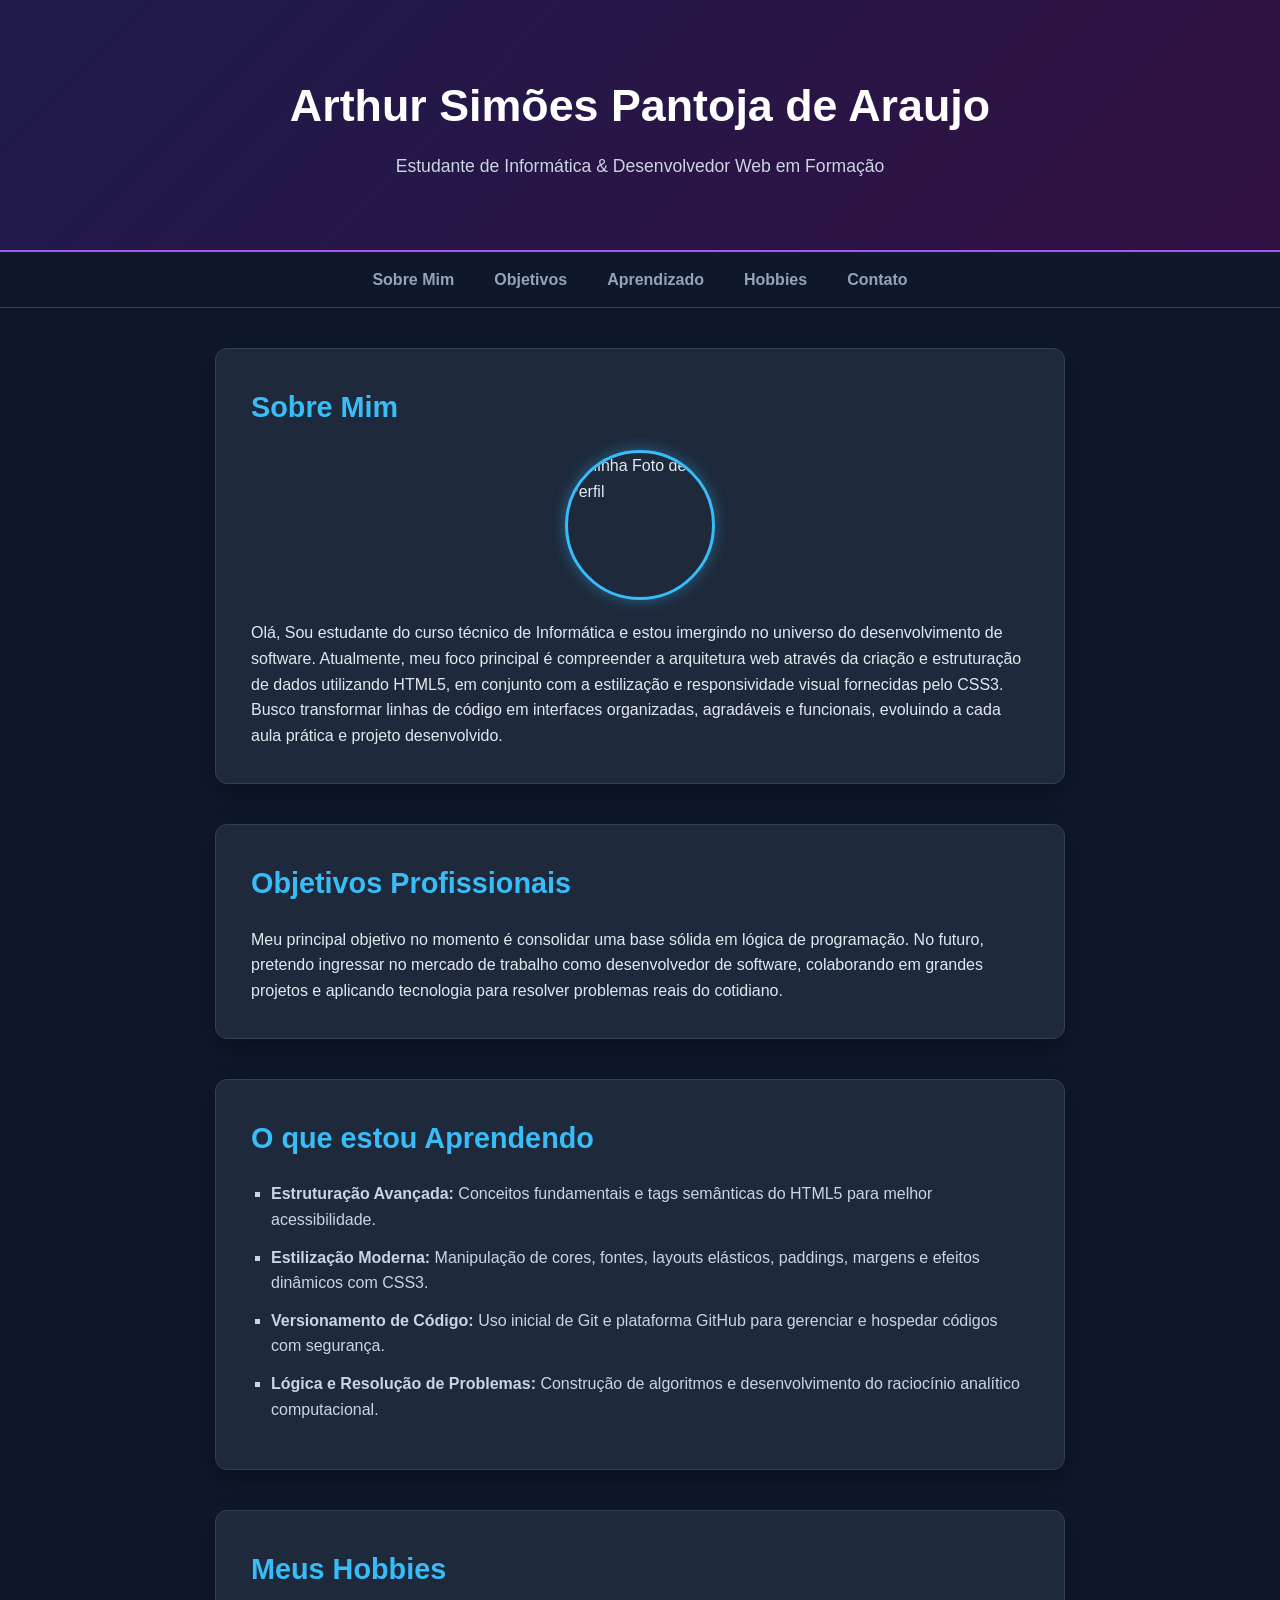
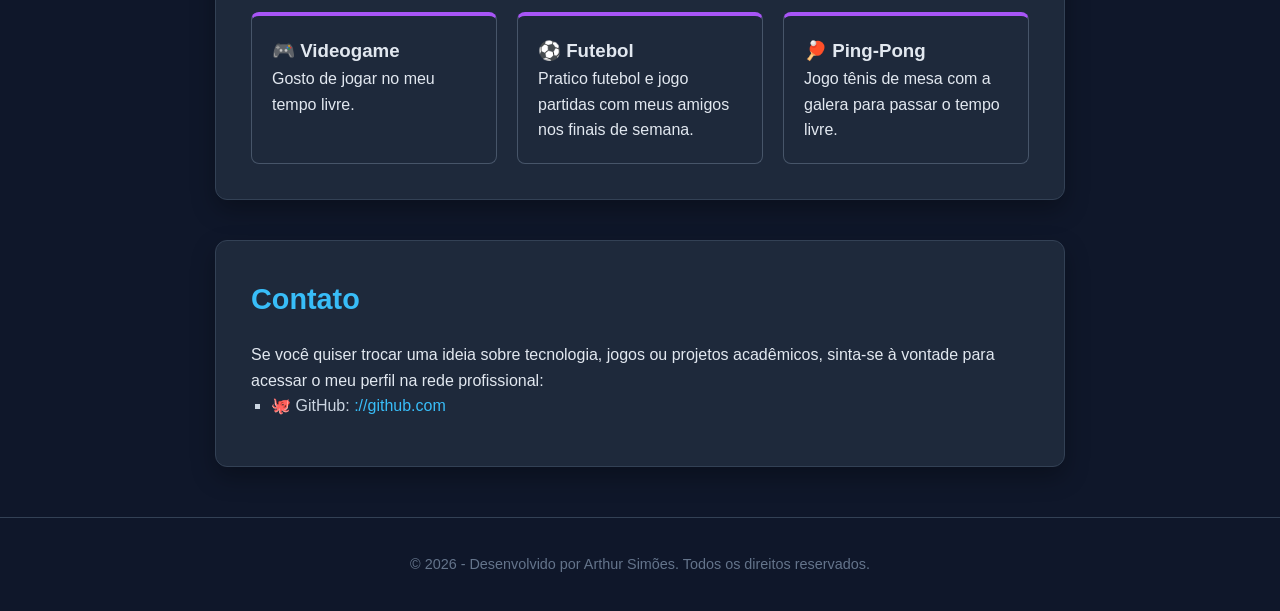
==== Portfólio pessoal/portfolio.html @ a0934bb7 "Salvando e atualizando arquivos" ====
<!DOCTYPE html>
<html lang="pt-BR">
<head>
    <meta charset="UTF-8">
    <meta name="viewport" content="width=device-width, initial-scale=1.0">
    <title>Portfólio Profissional | Arthur Simões</title>
    <!-- Vincula o arquivo HTML ao arquivo de estilização externa CSS -->
    <link rel="stylesheet" href="style.css">
</head>
<body>

    <!-- Cabeçalho Principal do Site -->
    <header>
        <h1>Arthur Simões Pantoja de Araujo</h1>
        <p>Estudante de Informática & Desenvolvedor Web em Formação</p>
    </header>

    <!-- Menu de Navegação Global -->
    <nav>
        <ul>
            <li><a href="#sobre">Sobre Mim</a></li>
            <li><a href="#objetivos">Objetivos</a></li>
            <li><a href="#aprendizado">Aprendizado</a></li>
            <li><a href="#hobbies">Hobbies</a></li>
            <li><a href="#contato">Contato</a></li>
        </ul>
    </nav>

    <!-- Conteúdo Principal do Portfólio -->
    <main>
        
        <!-- Seção: Sobre Mim -->
        <section id="sobre">
            <h2>Sobre Mim</h2>
            <img src="https://png.pngtree.com/png-vector/20240805/ourmid/pngtree-freelancer-software-developer-programmer-coder-illustrator-png-image_13076689.png" alt="Minha Foto de Perfil" class="foto-perfil">
            <p>Olá, Sou estudante do curso técnico de Informática e estou imergindo no universo do desenvolvimento de software. Atualmente, meu foco principal é compreender a arquitetura web através da criação e estruturação de dados utilizando HTML5, em conjunto com a estilização e responsividade visual fornecidas pelo CSS3.</p>
            <p>Busco transformar linhas de código em interfaces organizadas, agradáveis e funcionais, evoluindo a cada aula prática e projeto desenvolvido.</p>
        </section>

        <!-- Seção: Objetivos Profissionais -->
        <section id="objetivos">
            <h2>Objetivos Profissionais</h2>
            <p>Meu principal objetivo no momento é consolidar uma base sólida em lógica de programação. No futuro, pretendo ingressar no mercado de trabalho como desenvolvedor de software, colaborando em grandes projetos e aplicando tecnologia para resolver problemas reais do cotidiano.</p>
        </section>

        <!-- Seção: Conhecimentos em Foco -->
        <section id="aprendizado">
            <h2>O que estou Aprendendo</h2>
            <ul class="lista-habilidades">
                <li><strong>Estruturação Avançada:</strong> Conceitos fundamentais e tags semânticas do HTML5 para melhor acessibilidade.</li>
                <li><strong>Estilização Moderna:</strong> Manipulação de cores, fontes, layouts elásticos, paddings, margens e efeitos dinâmicos com CSS3.</li>
                <li><strong>Versionamento de Código:</strong> Uso inicial de Git e plataforma GitHub para gerenciar e hospedar códigos com segurança.</li>
                <li><strong>Lógica e Resolução de Problemas:</strong> Construção de algoritmos e desenvolvimento do raciocínio analítico computacional.</li>
            </ul>
        </section>

        <!-- Seção: Projetos Acadêmicos -->
        

            </div>
        </section>

        <!-- Seção: Hobbies -->
        <section id="hobbies">
            <h2>Meus Hobbies</h2>
            <div class="card-container">
                
                <div class="card">
                    <h3>🎮 Videogame</h3>
                    <p>Gosto de jogar no meu tempo livre.</p>
                </div>

                <div class="card">
                    <h3>⚽ Futebol</h3>
                    <p>Pratico futebol e jogo partidas com meus amigos nos finais de semana.</p>
                </div>

                <div class="card">
                    <h3>🏓 Ping-Pong</h3>
                    <p>Jogo tênis de mesa com a galera para passar o tempo livre.</p>
                </div>

            </div>
        </section>

        <!-- Seção: Contato -->
        <section id="contato">
            <h2>Contato</h2>
            <p>Se você quiser trocar uma ideia sobre tecnologia, jogos ou projetos acadêmicos, sinta-se à vontade para acessar o meu perfil na rede profissional:</p>
            <ul class="lista-habilidades">
                <!-- LINK ATUALIZADO: Agora aponta corretamente para o seu perfil pessoal -->
                <li>🐙 GitHub: <a href="https://github.com" target="_blank" style="color: #38bdf8; text-decoration: none;">://github.com</a></li>
            </ul>
        </section>

    </main>

    <!-- Rodapé da Página -->
    <footer>
        <p>&copy; 2026 - Desenvolvido por Arthur Simões. Todos os direitos reservados.</p>
    </footer>

</body>
</html>
---- Portfólio pessoal/style.css ----
/* ==========================================================================
   1. ESTILIZAÇÃO GERAL DA PÁGINA (CONFIGURAÇÕES GLOBAIS)
   ========================================================================== */

/* Importação da fonte Google Fonts 'Inter' para um design moderno e profissional */
@import url('https://googleapis.com');

/* Reset de margens e preenchimentos padrão do navegador para evitar bugs no layout */
* {
    margin: 0;
    padding: 0;
    box-sizing: border-box; /* Garante que bordas e preenchimentos não alterem o tamanho total do elemento */
}

/* Configurações básicas de fundo e tipografia do corpo da página */
body {
    font-family: 'Inter', sans-serif; /* Define a fonte personalizada do site */
    background-color: #0f172a;       /* Cor de fundo escura moderna (Modo Escuro) */
    color: #e2e8f0;                  /* Cor clara padrão dos textos para contraste confortável */
    line-height: 1.6;                /* Melhora o espaçamento entre linhas de leitura */
}

/* Estilização estrutural e espaçamento adequado entre todas as seções */
section {
    max-width: 850px;       /* Define uma largura máxima confortável para leitura */
    margin: 40px auto;      /* Espaçamento vertical de 40px e centraliza a seção horizontalmente */
    padding: 35px;          /* Espaçamento interno para afastar o texto das bordas */
    background-color: #1e293b; /* Fundo ligeiramente mais claro que o body para criar camadas */
    border-radius: 12px;    /* Arredonda os cantos das seções */
    border: 1px solid #334155; /* Borda fina para separação e organização visual */
    box-shadow: 0 10px 25px rgba(0, 0, 0, 0.3); /* Sombra para dar profundidade e relevo */
}

/* Destaca os títulos principais de cada seção */
section h2 {
    color: #38bdf8;         /* Cor azul neon nos títulos das seções */
    font-size: 1.8rem;      /* Tamanho ampliado para destaque visual */
    margin-bottom: 20px;    /* Margem para afastar o título do conteúdo abaixo */
    font-weight: 700;
}

/* ==========================================================================
   2. CABEÇALHO (HEADER) E 3. MENU DE NAVEGAÇÃO
   ========================================================================== */

/* Estiliza e define a identidade visual do topo da página */
header {
    background: linear-gradient(135deg, #1e1b4b, #311042); /* Desafio Extra: Fundo com degradê moderno */
    text-align: center;     /* Alinhamento centralizado do conteúdo */
    padding: 70px 20px;     /* Preenchimento generoso para destaque */
    border-bottom: 2px solid #a855f7; /* Borda roxa inferior marcando o fim do header */
}

/* Título destacado no cabeçalho */
header h1 {
    font-size: 2.8rem;
    color: #ffffff;         /* Cor branca pura para visibilidade total */
    margin-bottom: 10px;
}

/* Texto descritivo secundário do cabeçalho */
header p {
    color: #cbd5e1;
    font-size: 1.1rem;
    font-weight: 300;       /* Fonte mais fina e elegante */
}

/* Configura o container da lista do menu de navegação */
nav ul {
    list-style: none;       /* Remoção total dos marcadores de bolinha padrão */
    display: flex;          /* Disposição flexível para alinhar itens lado a lado */
    justify-content: center; /* Centraliza o menu horizontalmente na tela */
    background-color: #0f172a; /* Cor de fundo idêntica ao body para fusão perfeita */
    padding: 15px 0;
    border-bottom: 1px solid #334155;
}

/* Espaçamento individual entre as opções do menu */
nav ul li {
    margin: 0 20px;
}

/* Estilização individual dos links de navegação */
nav ul li a {
    color: #94a3b8;         /* Cor neutra inicial para os links */
    text-decoration: none;  /* Remove o sublinhado padrão de links */
    font-weight: 600;
    font-size: 1rem;
    transition: all 0.3s ease; /* Suaviza a transição de cor do efeito hover */
}

/* Efeito Hover: Destaque visual interativo ao passar o mouse sobre os links */
nav ul li a:hover {
    color: #a855f7;         /* Altera a cor do texto para roxo brilhante */
    text-shadow: 0 0 8px rgba(168, 85, 247, 0.6); /* Cria um leve brilho neon ao redor do link */
}

/* ==========================================================================
   4. SEÇÕES INTERNAS, LISTAS E 5. IMAGENS
   ========================================================================== */

/* Ajuste, tamanho e boa organização da imagem de perfil */
.foto-perfil {
    width: 150px;           /* Limita a largura da imagem */
    height: 150px;          /* Limita a altura idêntica para manter proporção */
    border-radius: 50%;     /* Arredondamento completo dos cantos, tornando-a circular */
    object-fit: cover;      /* Recorta e ajusta a imagem sem distorcê-la */
    border: 3px solid #38bdf8; /* Adiciona uma borda azul ao redor da imagem */
    display: block;         /* Permite aplicação correta de margens automáticas */
    margin: 0 auto 20px auto; /* Centraliza a imagem horizontalmente e afasta o texto abaixo */
    box-shadow: 0 0 15px rgba(56, 189, 248, 0.4); /* Sombra luminosa integrada à borda */
}

/* Organização e estilização das listas internas do portfólio */
.lista-habilidades {
    list-style-type: square; /* Altera o marcador padrão para formato quadrado elegante */
    padding-left: 20px;     /* Recuo interno para alinhar a lista corretamente */
}

.lista-habilidades li {
    margin-bottom: 12px;    /* Espaçamento vertical confortável entre itens da lista */
    color: #cbd5e1;
}

/* Desafio Extra: Grid elástico para exibição dos cartões de Hobbies */
.card-container {
    display: flex;
    gap: 20px;              /* Espaçamento uniforme entre cada cartão */
    flex-wrap: wrap;        /* Torna o layout responsivo, quebrando linhas em telas pequenas */
    margin-top: 20px;
}

/* Estilização individual das estruturas de cartões (Cards) */
.card {
    flex: 1;                /* Faz com que todos os cartões tenham tamanhos idênticos distribuídos */
    min-width: 230px;       /* Evita o esmagamento excessivo dos cartões */
    background-color: #1e293b;
    padding: 20px;
    border-radius: 8px;
    border: 1px solid #475569;
    border-top: 4px solid #a855f7; /* Borda superior roxa para destaque estético */
    transition: transform 0.3s ease, border-color 0.3s ease; /* Prepara animações suaves */
}

/* Animação simples de elevação ao passar o mouse por cima do cartão */
.card:hover {
    transform: translateY(-5px); /* Desloca o cartão levemente para cima */
    border-color: #38bdf8;       /* Altera a cor das bordas laterais para azul */
}

/* ==========================================================================
   6. RODAPÉ (FOOTER)
   ========================================================================== */

/* Estilização proprietária e isolada para a barra final do site */
footer {
    background-color: #0f172a;
    color: #64748b;         /* Cor cinza discreta para créditos secundários */
    text-align: center;
    padding: 35px 20px;
    margin-top: 50px;       /* Afasta o rodapé de forma limpa da última seção */
    border-top: 1px solid #334155;
}

/* Mensagem final destacada */
footer p {
    font-size: 0.9rem;
    font-weight: 400;
}
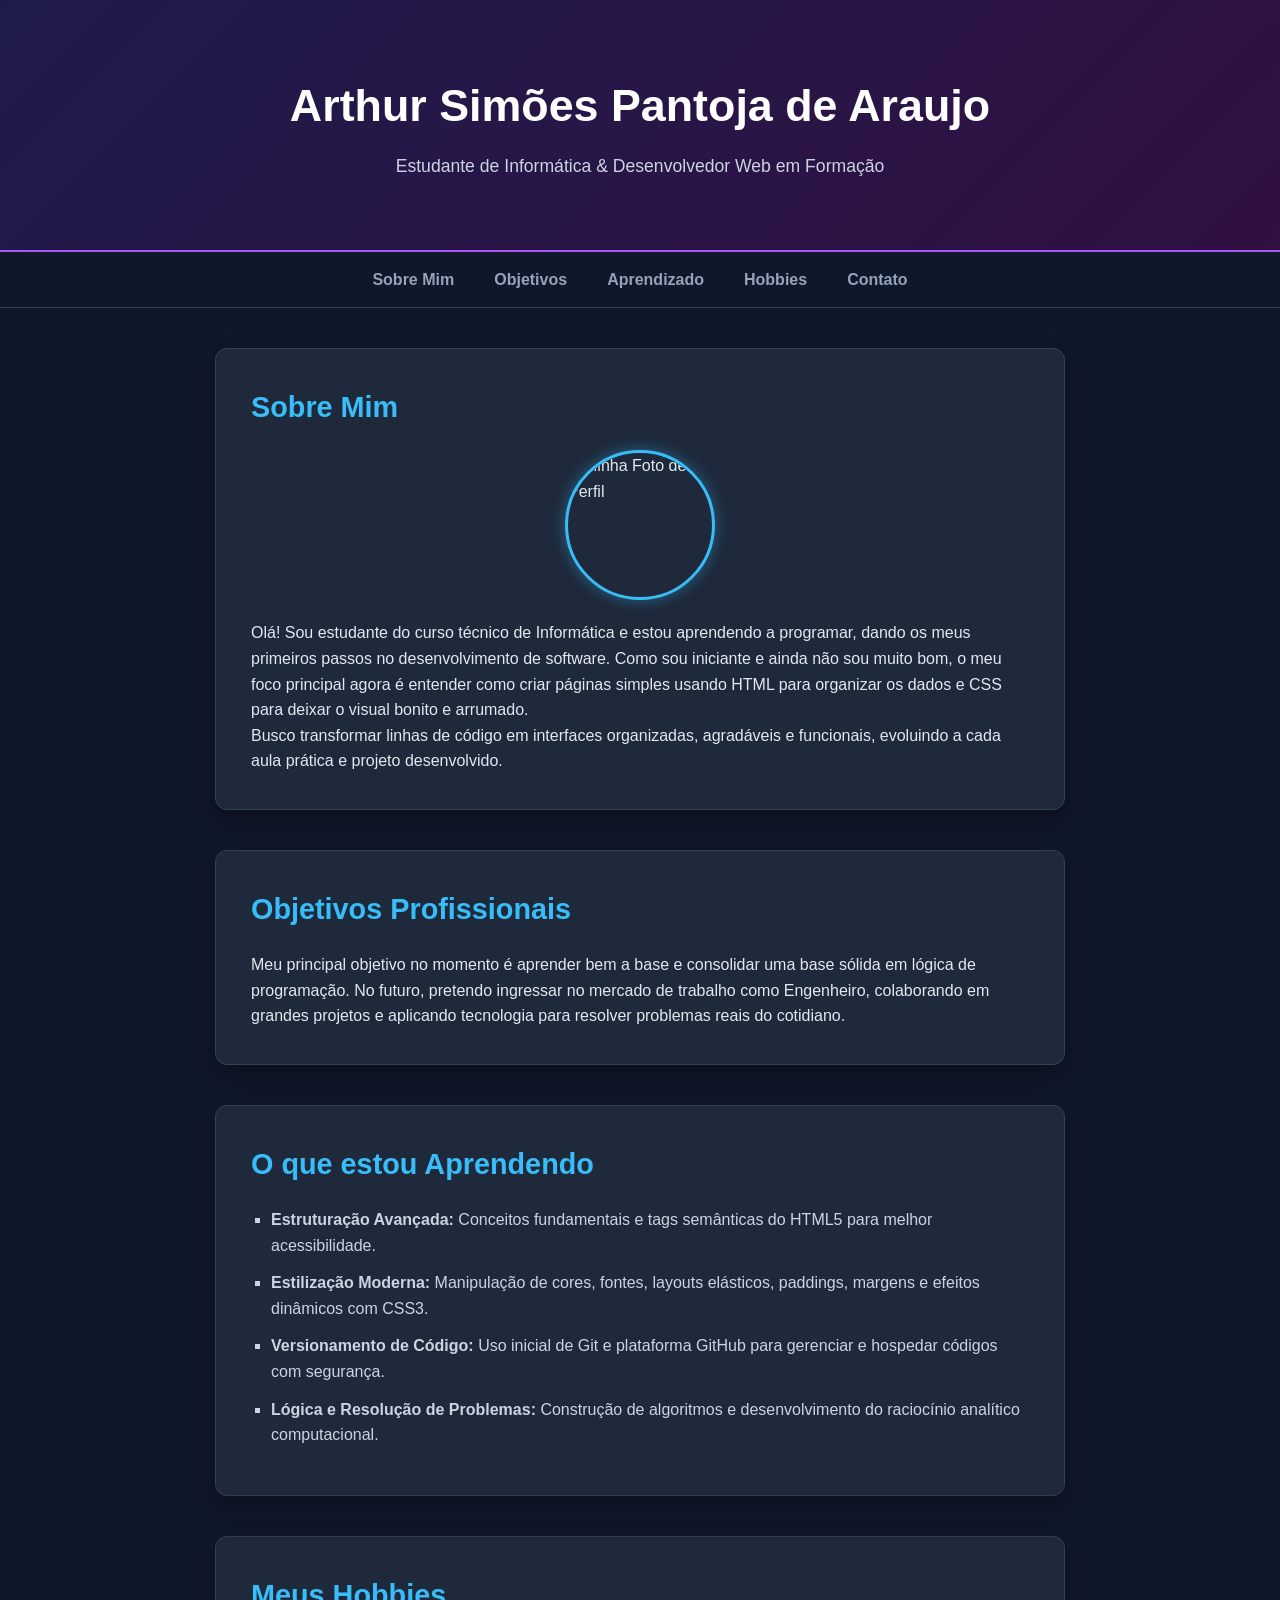
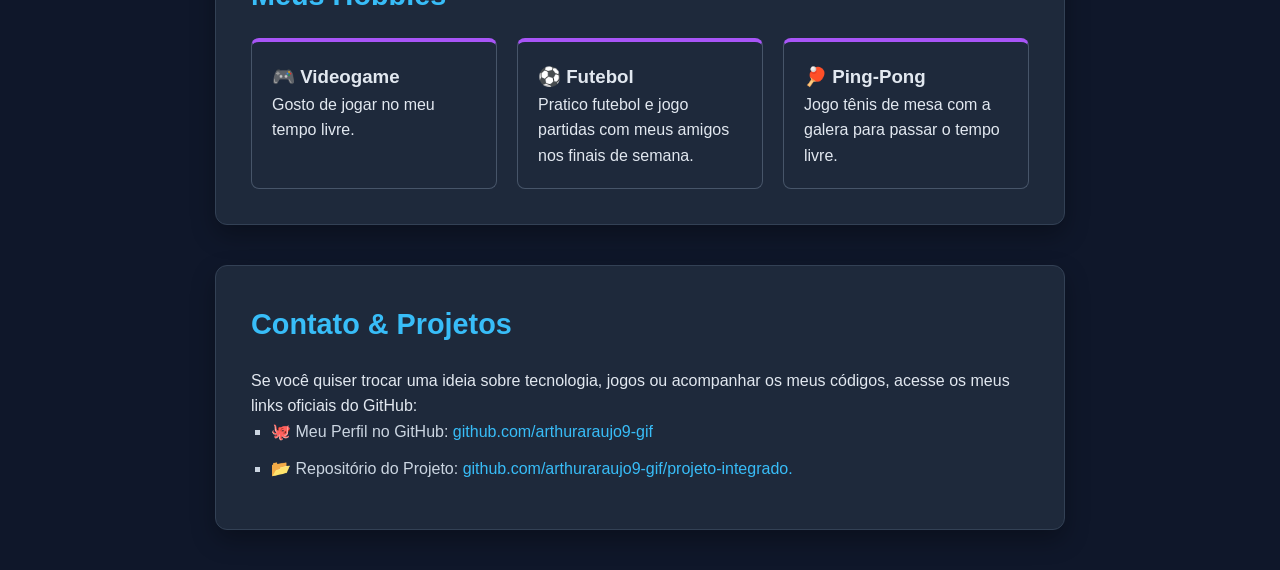
==== commit 61462991: "Salvando e atualizando arquivos" ====
--- a/Portfólio pessoal/portfolio.html
+++ b/Portfólio pessoal/portfolio.html
@@ -1,4 +1,4 @@
-<!DOCTYPE html>
+        <!DOCTYPE html>
 <html lang="pt-BR">
 <head>
     <meta charset="UTF-8">
@@ -33,14 +33,14 @@
         <section id="sobre">
             <h2>Sobre Mim</h2>
             <img src="https://png.pngtree.com/png-vector/20240805/ourmid/pngtree-freelancer-software-developer-programmer-coder-illustrator-png-image_13076689.png" alt="Minha Foto de Perfil" class="foto-perfil">
-            <p>Olá, Sou estudante do curso técnico de Informática e estou imergindo no universo do desenvolvimento de software. Atualmente, meu foco principal é compreender a arquitetura web através da criação e estruturação de dados utilizando HTML5, em conjunto com a estilização e responsividade visual fornecidas pelo CSS3.</p>
+            <p>Olá! Sou estudante do curso técnico de Informática e estou aprendendo a programar, dando os meus primeiros passos no desenvolvimento de software. Como sou iniciante e ainda não sou muito bom, o meu foco principal agora é entender como criar páginas simples usando HTML para organizar os dados e CSS para deixar o visual bonito e arrumado.</p>
             <p>Busco transformar linhas de código em interfaces organizadas, agradáveis e funcionais, evoluindo a cada aula prática e projeto desenvolvido.</p>
         </section>
 
         <!-- Seção: Objetivos Profissionais -->
         <section id="objetivos">
             <h2>Objetivos Profissionais</h2>
-            <p>Meu principal objetivo no momento é consolidar uma base sólida em lógica de programação. No futuro, pretendo ingressar no mercado de trabalho como desenvolvedor de software, colaborando em grandes projetos e aplicando tecnologia para resolver problemas reais do cotidiano.</p>
+            <p>Meu principal objetivo no momento é aprender bem a base e consolidar uma base sólida em lógica de programação. No futuro, pretendo ingressar no mercado de trabalho como Engenheiro, colaborando em grandes projetos e aplicando tecnologia para resolver problemas reais do cotidiano.</p>
         </section>
 
         <!-- Seção: Conhecimentos em Foco -->
@@ -82,23 +82,24 @@
 
             </div>
         </section>
-
-        <!-- Seção: Contato -->
-        <section id="contato">
-            <h2>Contato</h2>
-            <p>Se você quiser trocar uma ideia sobre tecnologia, jogos ou projetos acadêmicos, sinta-se à vontade para acessar o meu perfil na rede profissional:</p>
-            <ul class="lista-habilidades">
-                <!-- LINK ATUALIZADO: Agora aponta corretamente para o seu perfil pessoal -->
-                <li>🐙 GitHub: <a href="https://github.com" target="_blank" style="color: #38bdf8; text-decoration: none;">://github.com</a></li>
-            </ul>
-        </section>
-
-    </main>
-
-    <!-- Rodapé da Página -->
-    <footer>
-        <p>&copy; 2026 - Desenvolvido por Arthur Simões. Todos os direitos reservados.</p>
-    </footer>
-
-</body>
-</html>
+          
+            <!-- Seção: Contato -->
+<section id="contato">
+    <h2>Contato & Projetos</h2>
+    <p>Se você quiser trocar uma ideia sobre tecnologia, jogos ou acompanhar os meus códigos, acesse os meus links oficiais do GitHub:</p>
+    <ul class="lista-habilidades">
+        <!-- LINK 1: Seu perfil geral -->
+        <li>🐙 Meu Perfil no GitHub: 
+            <a href="https://github.com/arthuraraujo9-gif" target="_blank" style="color: #38bdf8; text-decoration: none;">
+                github.com/arthuraraujo9-gif
+            </a>
+        </li>
+        
+        <!-- LINK 2: LINK CORRIGIDO LEVANDO DIRETO PARA O SEU REPOSITÓRIO -->
+        <li>📂 Repositório do Projeto: 
+            <a href="https://github.com/arthuraraujo9-gif/projeto-integrado." target="_blank" style="color: #38bdf8; text-decoration: none;">
+                github.com/arthuraraujo9-gif/projeto-integrado.
+            </a>
+        </li>
+    </ul>
+</section>
